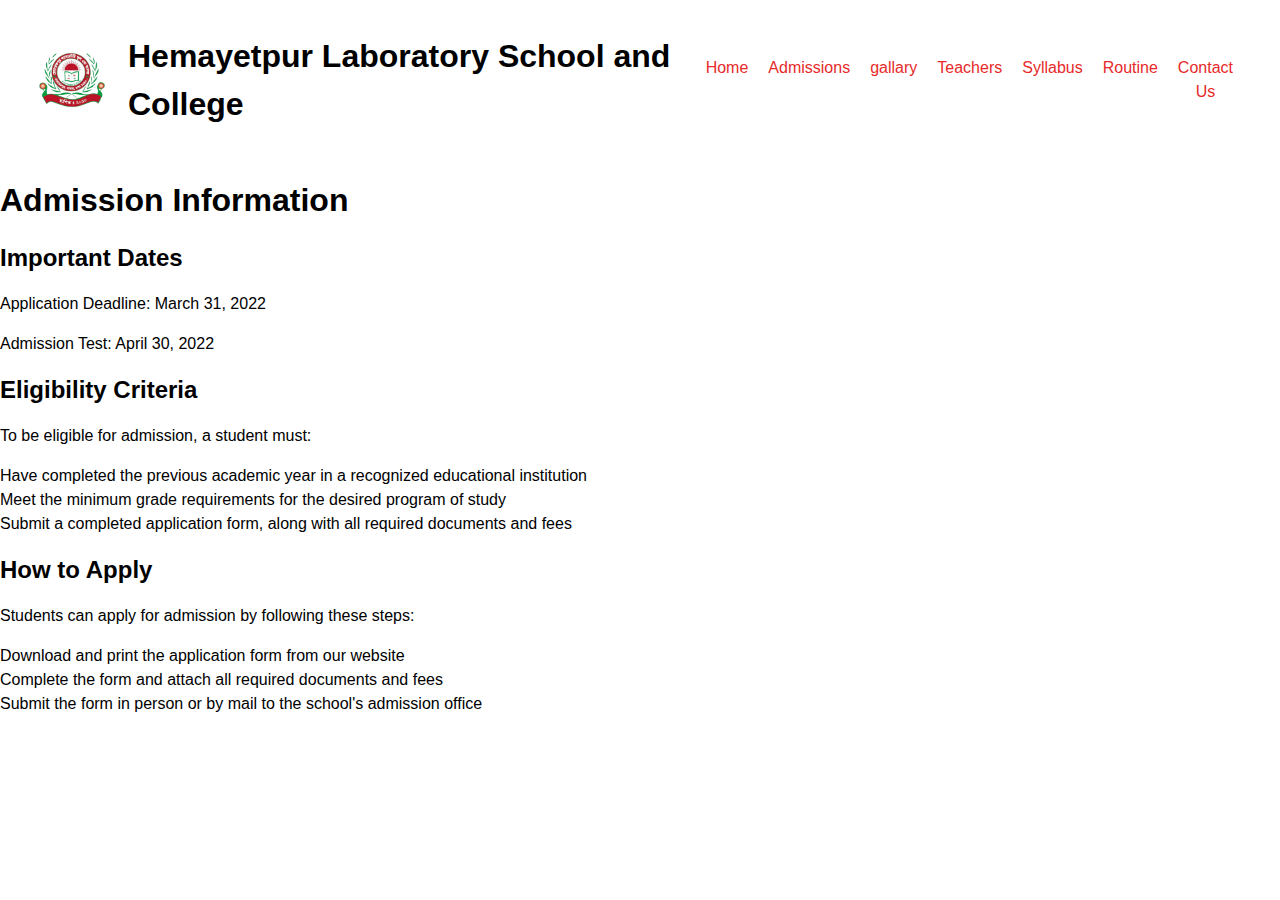
==== admission.html @ 8908e273 "first commit" ====
<!DOCTYPE html>
<html lang="en">
  <head>
    <meta charset="UTF-8" />
    <meta name="viewport" content="width=device-width, initial-scale=1.0" />
    <title>Admission Information</title>
    <link rel="stylesheet" href="style.css" />
    
  </head>
  <body>
    <header>
      <div class="logo">
        <img src="image/logo hlsc.png" alt="School Logo" />
        <h1>Hemayetpur Laboratory School and College</h1>
      </div>
      <nav>
        <ul>
          <li class="button"><a href="index.html">Home</a></li>
          <li class="button"><a href="admission.html">Admissions</a></li>
          <li class="button"><a href="gallary.html">gallary</a></li>
          <li class="button"><a href="Teachers.html">Teachers</a></li>
          <li class="button"><a href="Syllabus.html">Syllabus</a></li>
          <li class="button"><a href="routine.html">Routine</a></li>
          <li class="button"><a href="contact.html">Contact Us</a></li>
        </ul>
      </nav>
    </header>
    <div class="container">
      <h1>Admission Information</h1>
      <h2>Important Dates</h2>
      <p>Application Deadline: March 31, 2022</p>
      <p>Admission Test: April 30, 2022</p>
      <h2>Eligibility Criteria</h2>
      <p>To be eligible for admission, a student must:</p>
      <ul>
        <li>
          Have completed the previous academic year in a recognized educational
          institution
        </li>
        <li>
          Meet the minimum grade requirements for the desired program of study
        </li>
        <li>
          Submit a completed application form, along with all required documents
          and fees
        </li>
      </ul>
      <h2>How to Apply</h2>
      <p>Students can apply for admission by following these steps:</p>
      <ol>
        <li>Download and print the application form from our website</li>
        <li>Complete the form and attach all required documents and fees</li>
        <li>
          Submit the form in person or by mail to the school's admission office
        </li>
      </ol>
    </div>
  </body>
</html>
---- style.css ----
/* Reset CSS */
* {
  box-sizing: border-box;
  margin: 0;
  padding: 0;
}

/* Body and Typography */
body {
  font-family: 'Roboto', sans-serif;
  line-height: 1.5;
  
  background-color: #ffffff;
}

h1, h2, h3 {
  font-weight: 700;
  margin: 1rem 0;
}

p {
  margin: 1rem 0;
}

a {
  color: #0099ff;
  text-decoration: none;
}

ul {
  list-style: none;
}

/* Header */
header {
  display: flex;
  justify-content: space-between;
  align-items: center;
  padding: 1rem 2rem;
  background-color: #fff;

}

.logo {
  display: flex;
  align-items: center;
}
@import url('https://fonts.googleapis.com/css2?family=Lato:ital,wght@0,700;0,900;1,400;1,700;1,900&display=swap');

body{
  font-family: 'Lato', sans-serif;
}


.logo img {
  height: 80px;
  margin-right: 1rem;
}

nav ul {
  display: flex;
}

nav li {

  margin-right: 10px;
}
nav li a {
	display: block;
	/* color: #fff; */
	text-align: center;
	padding: 5px;
	text-decoration: none;
}
 nav a {
    color: #e72a2a;
    text-decoration: none;
    transition: all 0.3s ease;
  }
  
  nav a:hover {
    color: #fff;
    background-color: #e61a1a;
    border-radius: 5px;
    /* padding: 5px 0px; */
  }

nav li.active {
	background-color: #4CAF50;
}



/* Banner */
.image img {
  width: 100%;
}

/* Main Section */
main {
  padding: 2rem;
}

.admission {
  background-color: #fff;
  box-shadow: 0px 2px 5px rgba(0, 0, 0, 0.1);
  padding: 2rem;
}

.admission h2 {
  color: #ff0000;
}

.admission p {
  font-size: 1.1rem;
}

.admission a {
  display: inline-block;
  margin-top: 1rem;
  padding: 0.5rem 1rem;
  background-color: #ff0000;
  color: #fff;
  border-radius: 4px;
}

.admission a:hover {
  background-color: #ff7700;
}

.notice-board {
  background-color: #fff;
  box-shadow: 0px 2px 5px rgba(0, 0, 0, 0.1);
  padding: 2rem;
  margin-top: 2rem;
}

.notice-board h2 {
  color: #f30000;
}

.notice-board ul li {
  margin: 1rem 0;
}

.notice-board a {
  display: block;
  margin-top: 1rem;
  text-align: right;
}

.notice-board a:hover {
  color: #fc0000;
}



.syllabus {
  background-color: #fff;
  box-shadow: 0px 2px 5px rgba(0, 0, 0, 0.1);
  padding: 2rem;
  margin-top: 2rem;
}

.syllabus h2 {
  color: #f80000;
}

.syllabus p {
  font-size: 1.1rem;
}

.syllabus a {
  display: inline-block;
  margin-top: 1rem;
  padding: 0.5rem 1rem;
  background-color: #f31212;
  color: #fff;
  border-radius: 4px;
}

.syllabus a:hover {
  background-color: #ff7700

  /* Header */
header {
background-color: #0099ff;
color: white;
display: flex;
justify-content: space-between;
align-items: center;
padding: 20px;
}

.logo img {
height: 60px;
margin-right: 10px;
}

nav ul {
display: flex;
list-style: none;
margin: 0;
padding: 0;
}

nav li {
margin-right: 20px;
}

nav a {
color: white;
text-decoration: none;
font-size: 18px;
}

nav a:hover {
text-decoration: underline;
}

/* Main */
main {
padding: 20px;
}

.admission-form {
max-width: 600px;
margin: 0 auto;
background-color: #f5f5f5;
border-radius: 5px;
padding: 20px;
}

.admission-form h2 {
font-size: 28px;
margin-bottom: 20px;
}

.admission-form label {
display: block;
margin-bottom: 5px;
}

.admission-form input,
.admission-form select,
.admission-form textarea {
display: block;
width: 100%;
padding: 10px;
border: none;
border-radius: 3px;
margin-bottom: 20px;
font-size: 16px;
}

.admission-form input:focus,
.admission-form select:focus,
.admission-form textarea:focus {
outline: none;
box-shadow: 0 0 5px #0099ff;
}

.admission-form button {
display: block;
background-color: #0099ff;
color: white;
border: none;
border-radius: 3px;
padding: 10px 20px;
font-size: 18px;
cursor: pointer;
}

.admission-form button:hover {
background-color: #0077cc;
}

.container {
  margin: 0 auto;
  max-width: 800px;
  text-align: center;
}

.notice {
  background-color: #f9f9f9;
  border-left: 6px solid #3c3c3c;
  margin: 20px auto;
  padding: 20px;
  text-align: left;
}

.notice h3 {
  font-size: 24px;
  margin-bottom: 10px;
}

.notice p {
  font-size: 16px;
  margin-bottom: 0;
}
nav a {
  color: #e72a2a;
  text-decoration: none;
  transition: all 0.3s ease;
}

nav a:hover {
  color: #fff;
  background-color: #e61a1a;
  border-radius: 5px;
  padding: 5px 0px;
}
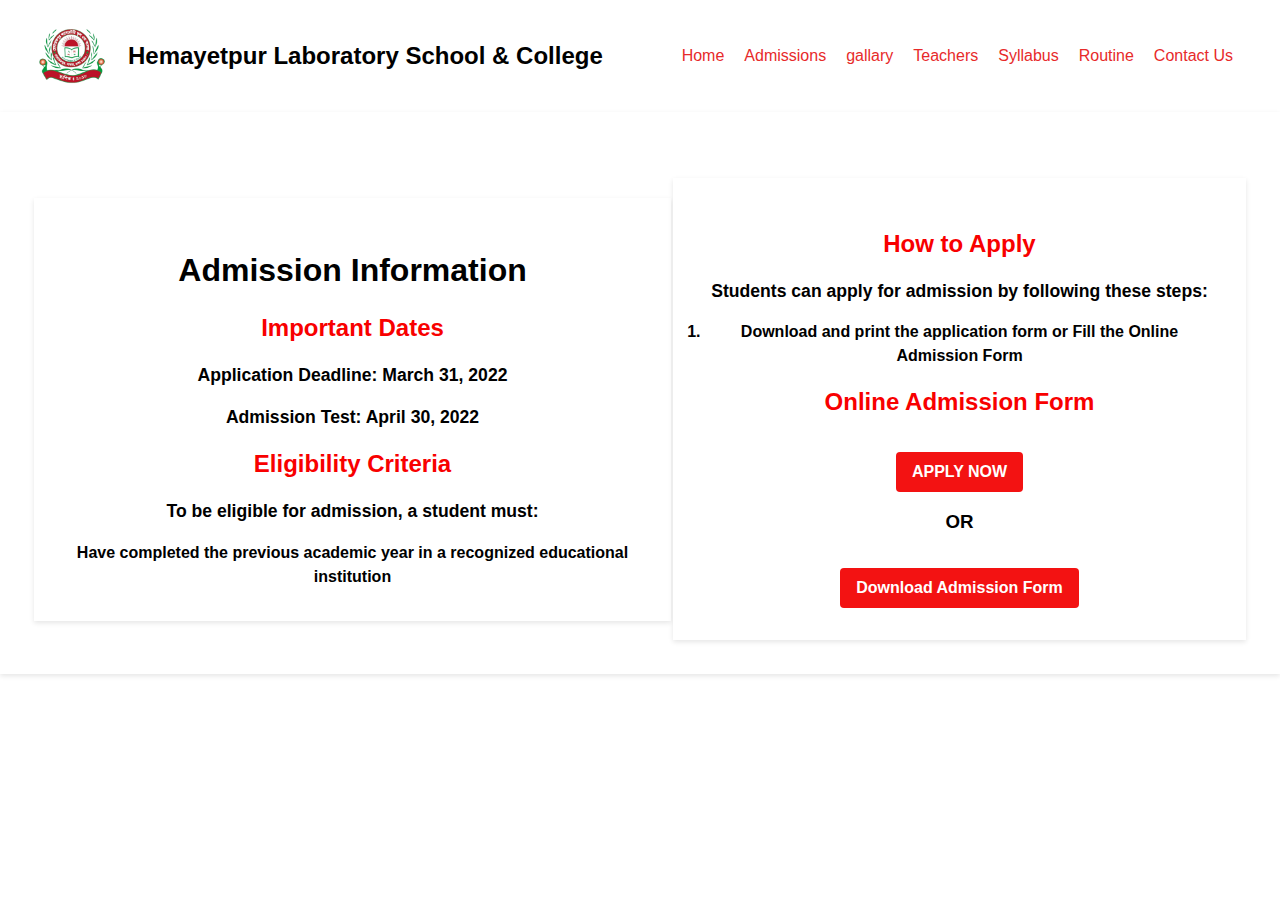
==== commit 3f0fbc0f: "Add files via upload" ====
--- a/admission.html
+++ b/admission.html
@@ -1,59 +1,78 @@
-<!DOCTYPE html>
-<html lang="en">
-  <head>
-    <meta charset="UTF-8" />
-    <meta name="viewport" content="width=device-width, initial-scale=1.0" />
-    <title>Admission Information</title>
-    <link rel="stylesheet" href="style.css" />
-    
-  </head>
-  <body>
-    <header>
-      <div class="logo">
-        <img src="image/logo hlsc.png" alt="School Logo" />
-        <h1>Hemayetpur Laboratory School and College</h1>
-      </div>
-      <nav>
-        <ul>
-          <li class="button"><a href="index.html">Home</a></li>
-          <li class="button"><a href="admission.html">Admissions</a></li>
-          <li class="button"><a href="gallary.html">gallary</a></li>
-          <li class="button"><a href="Teachers.html">Teachers</a></li>
-          <li class="button"><a href="Syllabus.html">Syllabus</a></li>
-          <li class="button"><a href="routine.html">Routine</a></li>
-          <li class="button"><a href="contact.html">Contact Us</a></li>
-        </ul>
-      </nav>
-    </header>
-    <div class="container">
-      <h1>Admission Information</h1>
-      <h2>Important Dates</h2>
-      <p>Application Deadline: March 31, 2022</p>
-      <p>Admission Test: April 30, 2022</p>
-      <h2>Eligibility Criteria</h2>
-      <p>To be eligible for admission, a student must:</p>
-      <ul>
-        <li>
-          Have completed the previous academic year in a recognized educational
-          institution
-        </li>
-        <li>
-          Meet the minimum grade requirements for the desired program of study
-        </li>
-        <li>
-          Submit a completed application form, along with all required documents
-          and fees
-        </li>
-      </ul>
-      <h2>How to Apply</h2>
-      <p>Students can apply for admission by following these steps:</p>
-      <ol>
-        <li>Download and print the application form from our website</li>
-        <li>Complete the form and attach all required documents and fees</li>
-        <li>
-          Submit the form in person or by mail to the school's admission office
-        </li>
-      </ol>
-    </div>
-  </body>
-</html>
+<!DOCTYPE html>
+<html lang="en">
+  <head>
+    <meta charset="UTF-8" />
+    <meta name="viewport" content="width=device-width, initial-scale=1.0" />
+    <title>Admission Information</title>
+    <link rel="stylesheet" href="style.css" />
+    
+  </head>
+  <body>
+    <header>
+      <div class="logo">
+        <img src="image/logo hlsc.png" alt="School Logo" />
+        <h2>Hemayetpur Laboratory School & College</h2>
+      </div>
+      <nav>
+        <ul>
+          <li class="button"><a href="index.html">Home</a></li>
+          <li class="button"><a href="admission.html">Admissions</a></li>
+          <li class="button"><a href="gallary.html">gallary</a></li>
+          <li class="button"><a href="Teachers.html">Teachers</a></li>
+          <li class="button"><a href="Syllabus.html">Syllabus</a></li>
+          <li class="button"><a href="routine.html">Routine</a></li>
+          <li class="button"><a href="contact.html">Contact Us</a></li>
+        </ul>
+      </nav>
+    </header>
+    <div class="admission">
+     
+      <table>
+      <tr> 
+        <th>
+          <section class="syllabus">
+          <h1>Admission Information</h1>
+          <h2>Important Dates</h2>
+           <p>Application Deadline: March 31, 2022</p>
+      <p>Admission Test: April 30, 2022</p>
+      <h2>Eligibility Criteria</h2>
+      <p>To be eligible for admission, a student must:</p>
+      <ul>
+        <li>
+          Have completed the previous academic year in a recognized educational
+          institution
+        </li>
+      </ul>
+       </th>
+      </section>
+      
+        <th>
+
+          <section class="syllabus"> <h2>How to Apply</h2>
+        <p>Students can apply for admission by following these steps:</p>
+        <ol>
+          <li>Download and print the application form or Fill the Online Admission Form</li>
+         
+        </ol>
+      </div>
+    
+     
+        <h2>Online Admission Form</h2>
+        
+        <a href="https://docs.google.com/forms/d/e/1FAIpQLSctHSNT8FUR6EwJfZUaI-8fu9qYRdQIIfSz1Aw4j8vWf4wnBA/viewform">APPLY NOW</a>
+        <h3>OR</h3>
+        <a href="https://drive.google.com/file/d/11vhxmFqrYbkHcteu-xcQnGyD8vvgAA9t/view?usp=sharing">Download Admission Form</a>
+      </section>
+      </th>
+      </tr>
+  
+         
+     
+    
+    
+</table>
+      
+      
+    
+  </body>
+</html>
